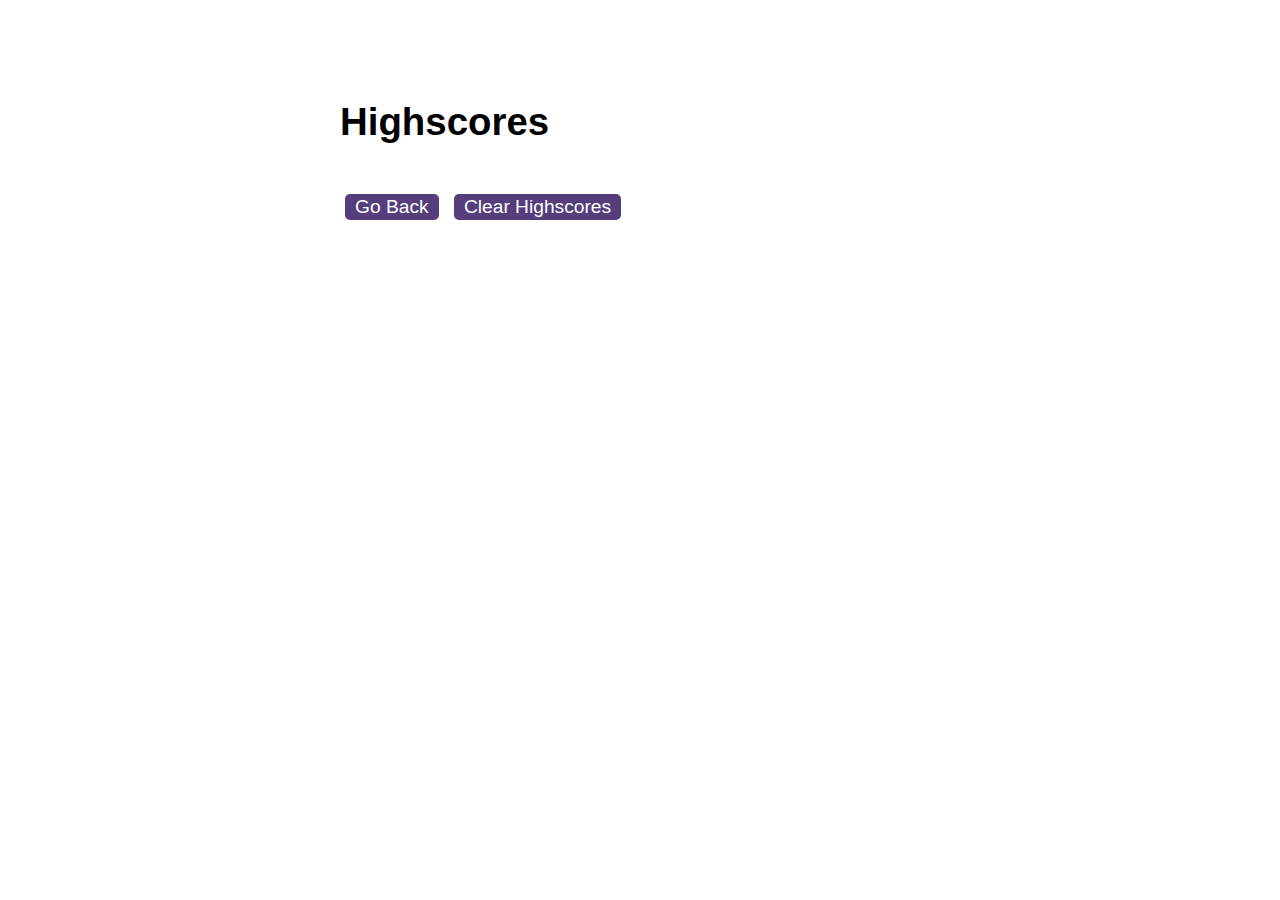
==== highscores.html @ b517feee "Starter files added" ====
<!DOCTYPE html>
<html lang="en">
  <head>
    <meta charset="UTF-8" />
    <meta name="viewport" content="width=device-width, initial-scale=1.0" />
    <meta http-equiv="X-UA-Compatible" content="ie=edge" />
    <title>Highscores</title>

    <link rel="stylesheet" href="./assets/css/styles.css" />
  </head>

  <body>
    <div class="wrapper">
      <h1>Highscores</h1>
      <ol id="highscores"></ol>

      <a href="index.html"><button>Go Back</button></a>
      <button id="clear">Clear Highscores</button>
    </div>

    <script src="./assets/js/scores.js"></script>
  </body>
</html>
---- assets/css/styles.css ----
body {
  font-family: Arial;
  font-size: 120%;
}

a {
  color: #563d7c;
  text-decoration: none;
  transition: color 0.1s;
}

a:hover {
  color: #8570a5;
}

button {
  display: inline-block;
  margin: 5px;
  cursor: pointer;
  font-size: 100%;
  background-color: #563d7c;
  border-radius: 5px;
  padding: 2px 10px;
  color: white;
  border: 0;
  transition: background-color 0.1s;
}

button:hover {
  background-color: #8570a5;
}

.choices button {
  display: block;
}

input[type="text"] {
  font-size: 100%;
}

ol {
  padding-left: 0px;
  max-height: 400px;
  overflow: auto;
}

li {
  padding: 5px;
  list-style: decimal inside none;
}

li:nth-child(odd) {
  background-color: #f3edfc;
}

.wrapper {
  margin: 100px auto 0 auto;
  max-width: 600px;
}

.hide {
  display: none;
}

.start {
  text-align: center;
}

.scores {
  position: absolute;
  top: 10px;
  left: 10px;
}

.feedback {
  font-style: italic;
  font-size: 120%;
  margin-top: 20px;
  padding-top: 10px;
  color: gray;
  border-top: 2px solid #ccc;
}

.timer {
  position: absolute;
  top: 10px;
  right: 10px;
}
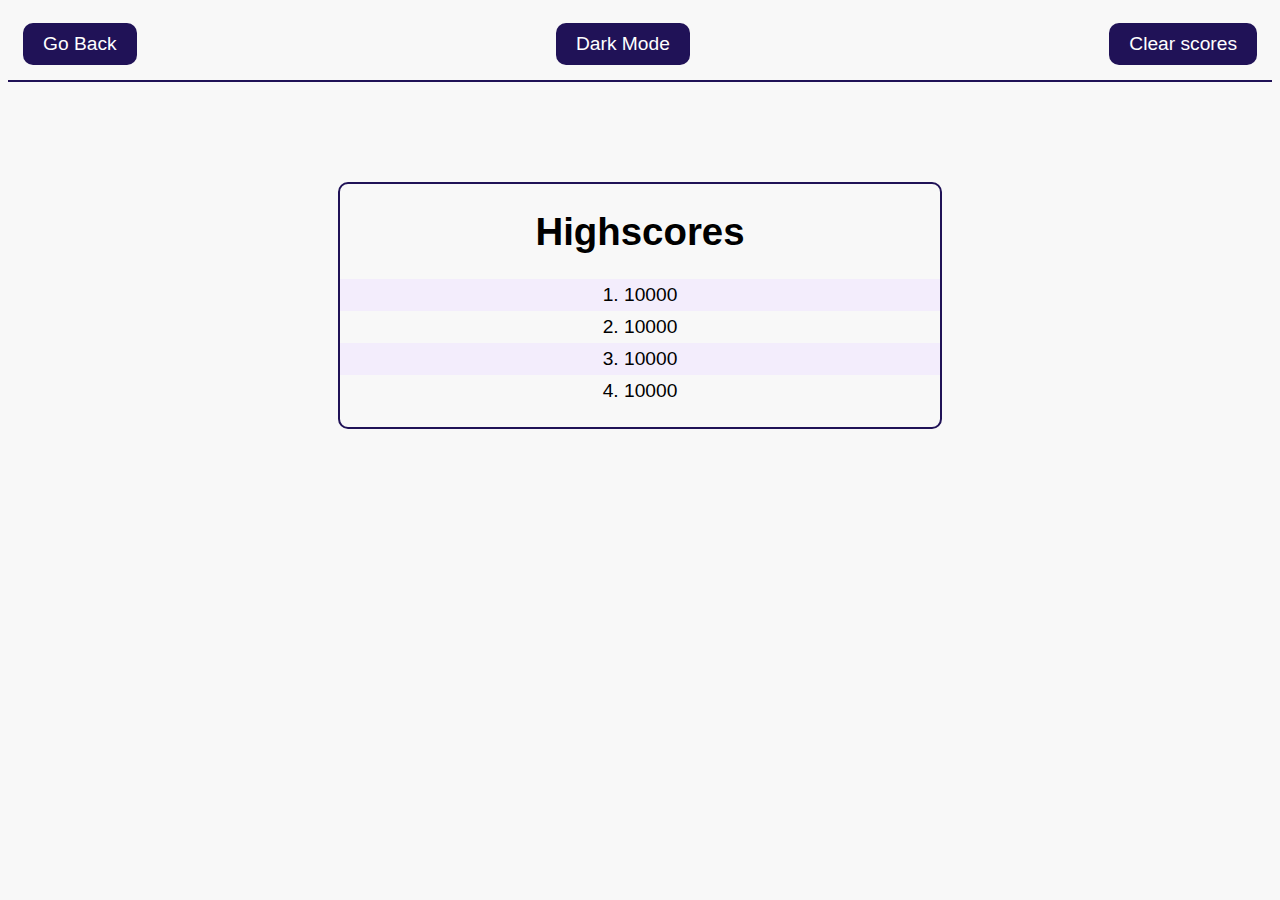
==== commit bca3ffde: "Darkmode added to highscores.html - score wrapper styled with border" ====
--- a/highscores.html
+++ b/highscores.html
@@ -7,15 +7,29 @@
     <title>Highscores</title>
 
     <link rel="stylesheet" href="./assets/css/styles.css" />
+    <script src="./assets/js/dark-mode.js"></script>
   </head>
 
-  <body>
-    <div class="wrapper">
+  <body class="light-mode">
+    <div class="header">
+      <a href="index.html"><button>Go Back</button></a>
+
+      <div class="mode-btn"><button id="dark-mode-toggle" class="dark-mode-toggle" onclick="toggleDarkMode()">Dark Mode</button></div>
+
+      <button id="clear">Clear scores</button>
+      </div>
+
+      <div class="scores-wrapper">
       <h1>Highscores</h1>
-      <ol id="highscores"></ol>
+      <ol id="highscores">
+        <li>10000</li>
+        <li>10000</li>
+        <li>10000</li>
+        <li>10000</li>
+      </ol>
 
-      <a href="index.html"><button>Go Back</button></a>
-      <button id="clear">Clear Highscores</button>
+
+
     </div>
 
     <script src="./assets/js/scores.js"></script>
--- a/assets/css/styles.css
+++ b/assets/css/styles.css
@@ -4,13 +4,13 @@
 }
 
 a {
-  color: #563d7c;
+  color: #201257;
   text-decoration: none;
   transition: color 0.1s;
 }
 
 a:hover {
-  color: #8570a5;
+  color: #36247c;
 }
 
 button {
@@ -18,16 +18,16 @@
   margin: 5px;
   cursor: pointer;
   font-size: 100%;
-  background-color: #563d7c;
-  border-radius: 5px;
-  padding: 2px 10px;
+  background-color: #201257;
+  border-radius: 10px;
+  padding: 10px 20px;
   color: white;
   border: 0;
   transition: background-color 0.1s;
 }
 
 button:hover {
-  background-color: #8570a5;
+  background-color: #36247c;
 }
 
 .choices button {
@@ -56,6 +56,15 @@
 .wrapper {
   margin: 100px auto 0 auto;
   max-width: 600px;
+  text-align: center;
+}
+
+.scores-wrapper {
+  margin: 100px auto 0 auto;
+  max-width: 600px;
+  text-align: center;
+  border: 2px solid #201257;
+  border-radius: 10px;
 }
 
 .hide {
@@ -66,10 +75,33 @@
   text-align: center;
 }
 
+.header {
+  display: flex;
+  justify-content: space-between;
+  align-items: center;
+  padding: 10px;
+  border-bottom: 2px solid #201257;
+}
+
+.scores,
+.mode-btn,
+.timer {
+  flex: 1;
+  width: 33%;
+}
+
 .scores {
-  position: absolute;
+  text-align: left;
+  width: 100px;
   top: 10px;
-  left: 10px;
+}
+
+.mode-btn {
+  text-align: center;
+}
+
+.timer {
+  text-align: right;
 }
 
 .feedback {
@@ -81,8 +113,47 @@
   border-top: 2px solid #ccc;
 }
 
-.timer {
-  position: absolute;
-  top: 10px;
-  right: 10px;
+
+/* DARK MODE */
+
+body.dark-mode .header {
+  border-bottom: 2px solid #a0a0a0;
 }
+
+body.dark-mode .scores-wrapper {
+  border: 2px solid #c0c0c0;
+}
+
+body.light-mode {
+  background-color: #f8f8f8;
+  color: #000;
+}
+
+body.dark-mode {
+  background-color: #333;
+  color: #fff;
+}
+
+.dark-mode a {
+  color: #a0a0a0;
+}
+
+.dark-mode a:hover {
+  color: #c0c0c0;
+}
+
+.dark-mode button {
+  background-color: #a0a0a0;
+}
+
+.dark-mode button:hover {
+  background-color: #c0c0c0;
+}
+
+.dark-mode li:nth-child(odd) {
+  background-color: #575757;
+}
+
+.dark-mode li:nth-child(even) {
+  background-color: #201257;
+}
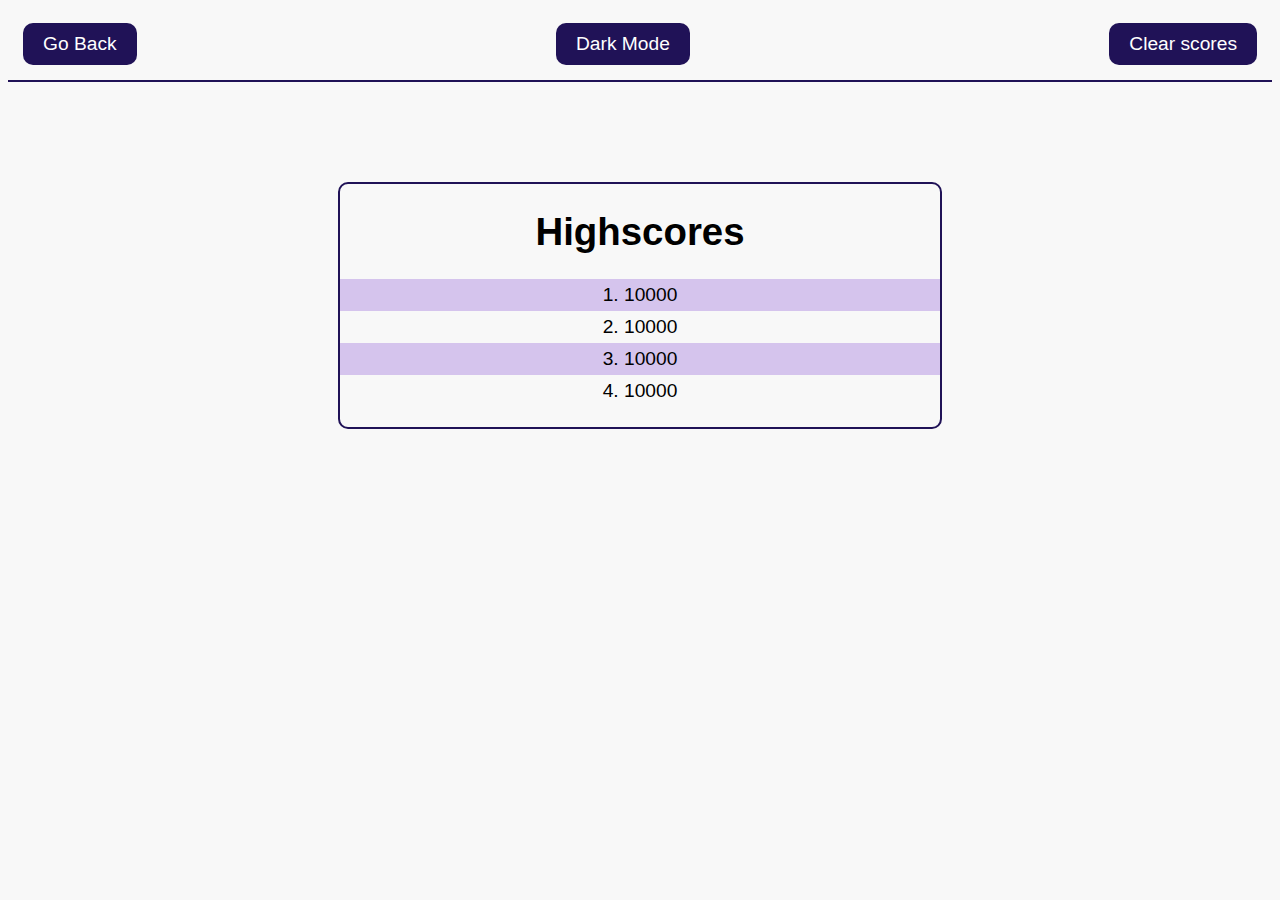
==== commit 90570ab3: "Darkmode styling changes, header item spacing, save dark/light mode state to localStorage" ====
--- a/highscores.html
+++ b/highscores.html
@@ -12,11 +12,11 @@
 
   <body class="light-mode">
     <div class="header">
-      <a href="index.html"><button>Go Back</button></a>
+      <a class="view-scores" href="index.html"><button>Go Back</button></a>
 
       <div class="mode-btn"><button id="dark-mode-toggle" class="dark-mode-toggle" onclick="toggleDarkMode()">Dark Mode</button></div>
 
-      <button id="clear">Clear scores</button>
+      <button class="clear-scores" id="clear">Clear scores</button>
       </div>
 
       <div class="scores-wrapper">
--- a/assets/css/styles.css
+++ b/assets/css/styles.css
@@ -16,7 +16,6 @@
 button {
   display: inline-block;
   margin: 5px;
-  cursor: pointer;
   font-size: 100%;
   background-color: #201257;
   border-radius: 10px;
@@ -50,7 +49,7 @@
 }
 
 li:nth-child(odd) {
-  background-color: #f3edfc;
+  background-color: #d5c4ed;
 }
 
 .wrapper {
@@ -85,23 +84,28 @@
 
 .scores,
 .mode-btn,
-.timer {
+.timer
+.view-scores
+.clear-scores {
   flex: 1;
-  width: 33%;
+  width: 33.33% !important;
 }
 
 .scores {
   text-align: left;
   width: 100px;
   top: 10px;
+  width: 33.33% !important;
 }
 
 .mode-btn {
   text-align: center;
+  width: 33.33% !important;
 }
 
 .timer {
   text-align: right;
+  width: 33.33% !important;
 }
 
 .feedback {
@@ -135,7 +139,7 @@
 }
 
 .dark-mode a {
-  color: #a0a0a0;
+  color: #f8f8f8;
 }
 
 .dark-mode a:hover {
@@ -155,5 +159,5 @@
 }
 
 .dark-mode li:nth-child(even) {
-  background-color: #201257;
+  background-color: #2d1a7a;
 }
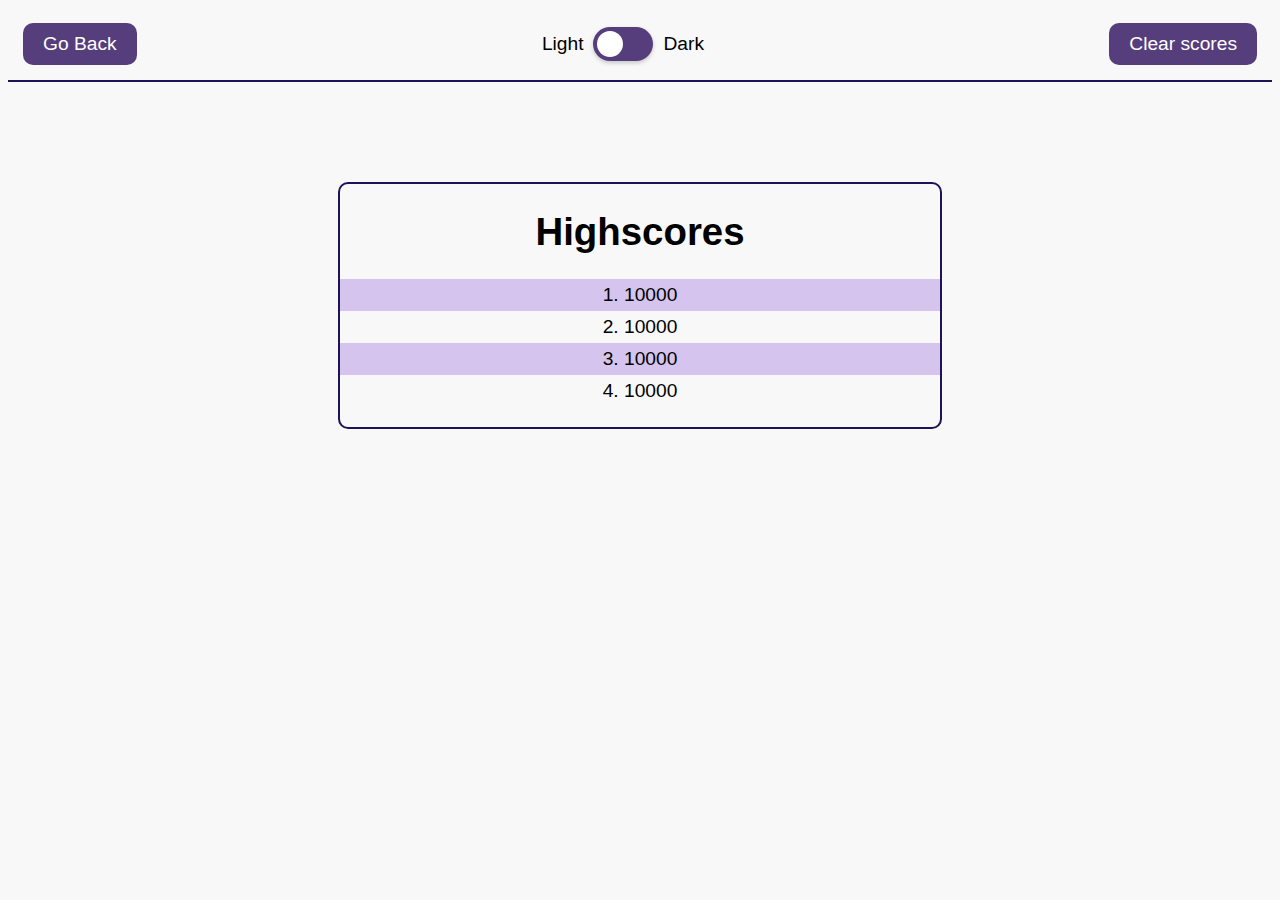
==== commit c742876f: "Dark mode button changed to slider from class, button styling changed across both modes" ====
--- a/highscores.html
+++ b/highscores.html
@@ -1,23 +1,43 @@
 <!DOCTYPE html>
 <html lang="en">
-  <head>
-    <meta charset="UTF-8" />
-    <meta name="viewport" content="width=device-width, initial-scale=1.0" />
-    <meta http-equiv="X-UA-Compatible" content="ie=edge" />
-    <title>Highscores</title>
+<head>
+  <meta charset="UTF-8">
+  <meta name="viewport" content="width=device-width, initial-scale=1.0">
+  <meta http-equiv="X-UA-Compatible" content="ie=edge">
+  <title>Highscores</title>
+  <link rel="stylesheet" href="./assets/css/styles.css" />
+  <script src="./assets/js/dark-mode.js"></script>
+  <script>
+    document.addEventListener('DOMContentLoaded', function () {
+      // Set the initial state of the dark mode toggle based on the body class
+      const body = document.body;
+      const darkModeToggle = document.getElementById('dark-mode-toggle');
+      darkModeToggle.checked = body.classList.contains('dark-mode');
 
-    <link rel="stylesheet" href="./assets/css/styles.css" />
-    <script src="./assets/js/dark-mode.js"></script>
-  </head>
+      // Add event listener to update dark mode when the toggle is clicked
+      darkModeToggle.addEventListener('change', function () {
+        toggleDarkMode();
+      });
+    });
+  </script>
+</head>
 
-  <body class="light-mode">
-    <div class="header">
-      <a class="view-scores" href="index.html"><button>Go Back</button></a>
+<body class="light-mode">
+  <div class="header">
+    <a class="view-scores" href="index.html"><button>Go Back</button></a>
+    <div class="switch-container">
+      <div class="label-left">Light</div>
 
-      <div class="mode-btn"><button id="dark-mode-toggle" class="dark-mode-toggle" onclick="toggleDarkMode()">Dark Mode</button></div>
+      <div class="dark-mode-switch">
+        <input type="checkbox" id="dark-mode-toggle" class="toggle-checkbox">
+        <label for="dark-mode-toggle" class="toggle-label"></label>
+      </div>
 
-      <button class="clear-scores" id="clear">Clear scores</button>
-      </div>
+      <div class="label-right">Dark</div>
+    </div>
+    <button class="clear-scores" id="clear">Clear scores</button>
+  </div>
+
 
       <div class="scores-wrapper">
       <h1>Highscores</h1>
--- a/assets/css/styles.css
+++ b/assets/css/styles.css
@@ -10,14 +10,14 @@
 }
 
 a:hover {
-  color: #36247c;
+  color: #563d7c;
 }
 
 button {
   display: inline-block;
   margin: 5px;
   font-size: 100%;
-  background-color: #201257;
+  background-color: #563d7c;
   border-radius: 10px;
   padding: 10px 20px;
   color: white;
@@ -143,15 +143,15 @@
 }
 
 .dark-mode a:hover {
-  color: #c0c0c0;
+  color: #563d7c;
 }
 
 .dark-mode button {
-  background-color: #a0a0a0;
+  background-color: #563d7c;
 }
 
 .dark-mode button:hover {
-  background-color: #c0c0c0;
+  background-color: #36247c;
 }
 
 .dark-mode li:nth-child(odd) {
@@ -159,5 +159,64 @@
 }
 
 .dark-mode li:nth-child(even) {
-  background-color: #2d1a7a;
-}
+  background-color: #563d7c;
+}
+
+
+/* SLIDER SWITCH */
+
+.switch-container {
+  display: flex;
+  width: 33.33%;
+  align-items: center;
+  justify-content: center;
+}
+
+.dark-mode-switch {
+  position: relative;
+  display: inline-block;
+  width: 60px;
+  height: 34px;
+}
+
+.label-left,
+.label-right {
+  margin: 0 10px;
+}
+
+.toggle-checkbox {
+  display: none;
+}
+
+.toggle-label {
+  position: absolute;
+  cursor: pointer;
+  top: 0;
+  left: 0;
+  right: 0;
+  bottom: 0;
+  background-color: #563d7c;
+  border-radius: 34px;
+  transition: background-color 0.3s, box-shadow 0.3s;
+  box-shadow: 0 2px 4px rgba(0, 0, 0, 0.2);
+}
+
+.toggle-label:before {
+  position: absolute;
+  content: "";
+  height: 26px;
+  width: 26px;
+  left: 4px;
+  bottom: 4px;
+  background-color: #fff;
+  border-radius: 50%;
+  transition: transform 0.3s;
+}
+
+.toggle-checkbox:checked + .toggle-label {
+  background-color: #563d7c;
+}
+
+.toggle-checkbox:checked + .toggle-label:before {
+  transform: translateX(26px);
+}
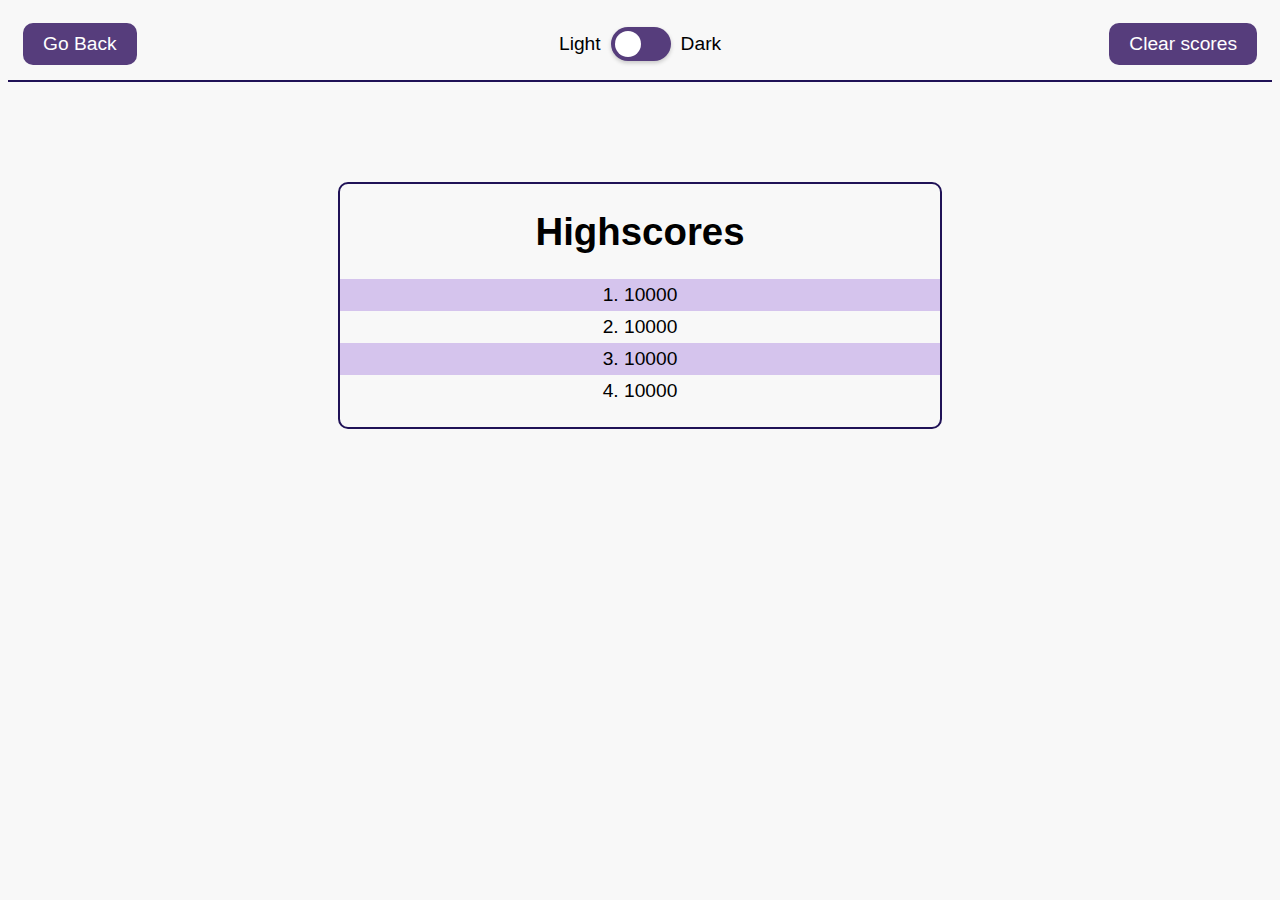
==== commit c553f74e: "Media query added to remove toggle labels at 500px width or less" ====
--- a/highscores.html
+++ b/highscores.html
@@ -9,12 +9,10 @@
   <script src="./assets/js/dark-mode.js"></script>
   <script>
     document.addEventListener('DOMContentLoaded', function () {
-      // Set the initial state of the dark mode toggle based on the body class
       const body = document.body;
       const darkModeToggle = document.getElementById('dark-mode-toggle');
       darkModeToggle.checked = body.classList.contains('dark-mode');
 
-      // Add event listener to update dark mode when the toggle is clicked
       darkModeToggle.addEventListener('change', function () {
         toggleDarkMode();
       });
@@ -24,7 +22,7 @@
 
 <body class="light-mode">
   <div class="header">
-    <a class="view-scores" href="index.html"><button>Go Back</button></a>
+    <div class="scores"><a class="view-scores" href="index.html"><button>Go Back</button></a></div>
     <div class="switch-container">
       <div class="label-left">Light</div>
 
@@ -35,7 +33,7 @@
 
       <div class="label-right">Dark</div>
     </div>
-    <button class="clear-scores" id="clear">Clear scores</button>
+    <div style="width: 33.33%; text-align: end;"><button class="clear-scores" id="clear">Clear scores</button></div>
   </div>
 
 
--- a/assets/css/styles.css
+++ b/assets/css/styles.css
@@ -220,3 +220,12 @@
 .toggle-checkbox:checked + .toggle-label:before {
   transform: translateX(26px);
 }
+
+/* MEDIA QUERIES */
+
+@media (max-width: 550px) {
+  .label-left,
+  .label-right {
+    display: none;
+  }
+}
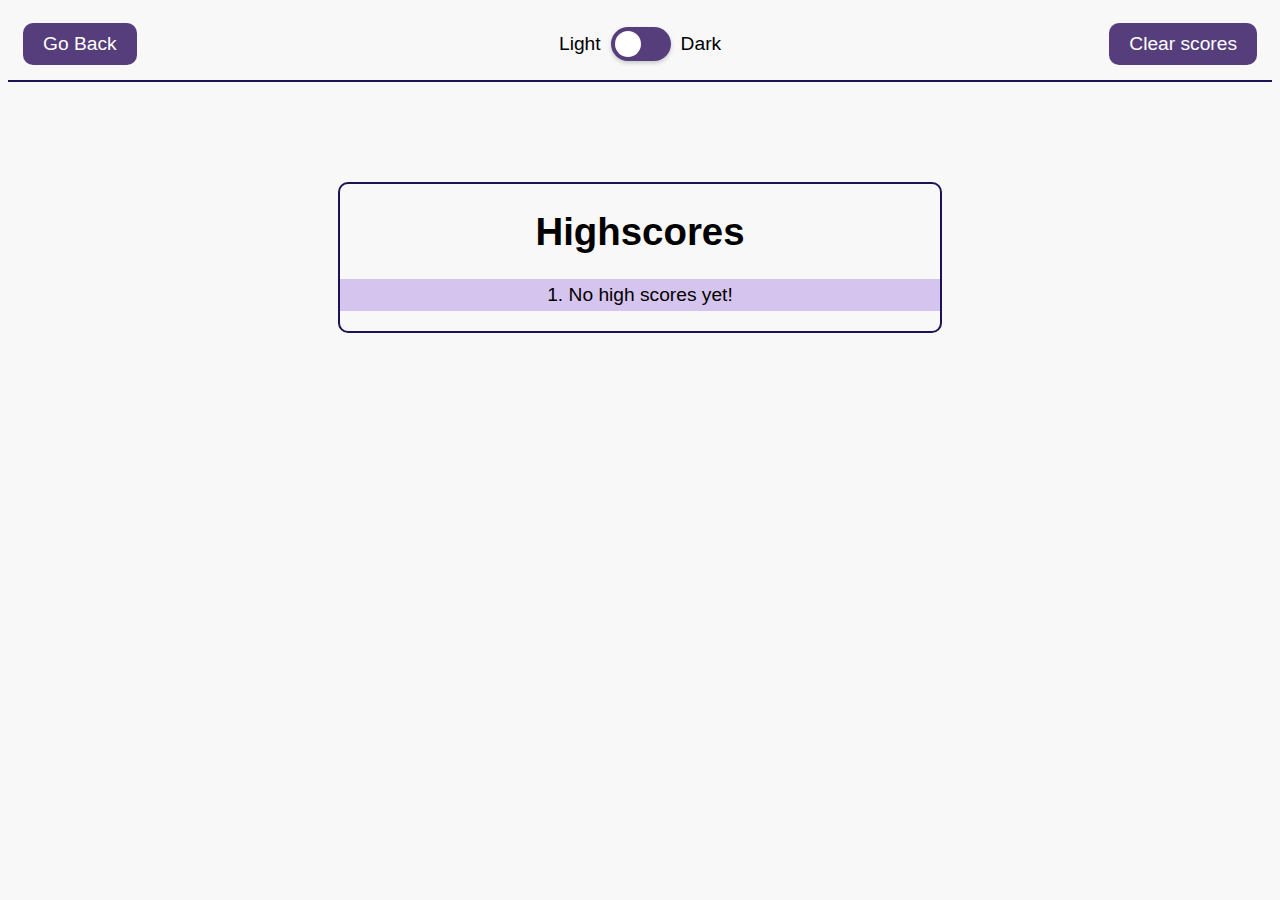
==== commit 2e72b140: "Highscore saving and clearing function added" ====
--- a/highscores.html
+++ b/highscores.html
@@ -36,17 +36,10 @@
     <div style="width: 33.33%; text-align: end;"><button class="clear-scores" id="clear">Clear scores</button></div>
   </div>
 
-
       <div class="scores-wrapper">
       <h1>Highscores</h1>
       <ol id="highscores">
-        <li>10000</li>
-        <li>10000</li>
-        <li>10000</li>
-        <li>10000</li>
       </ol>
-
-
 
     </div>
 
--- a/assets/css/styles.css
+++ b/assets/css/styles.css
@@ -106,6 +106,17 @@
 .timer {
   text-align: right;
   width: 33.33% !important;
+}
+
+#timer-display {
+  text-align: center;
+  margin-top: 20px;
+}
+
+#time {
+  font-size: 24px;
+  font-weight: bold;
+  color: #f8f8f8;
 }
 
 .feedback {
